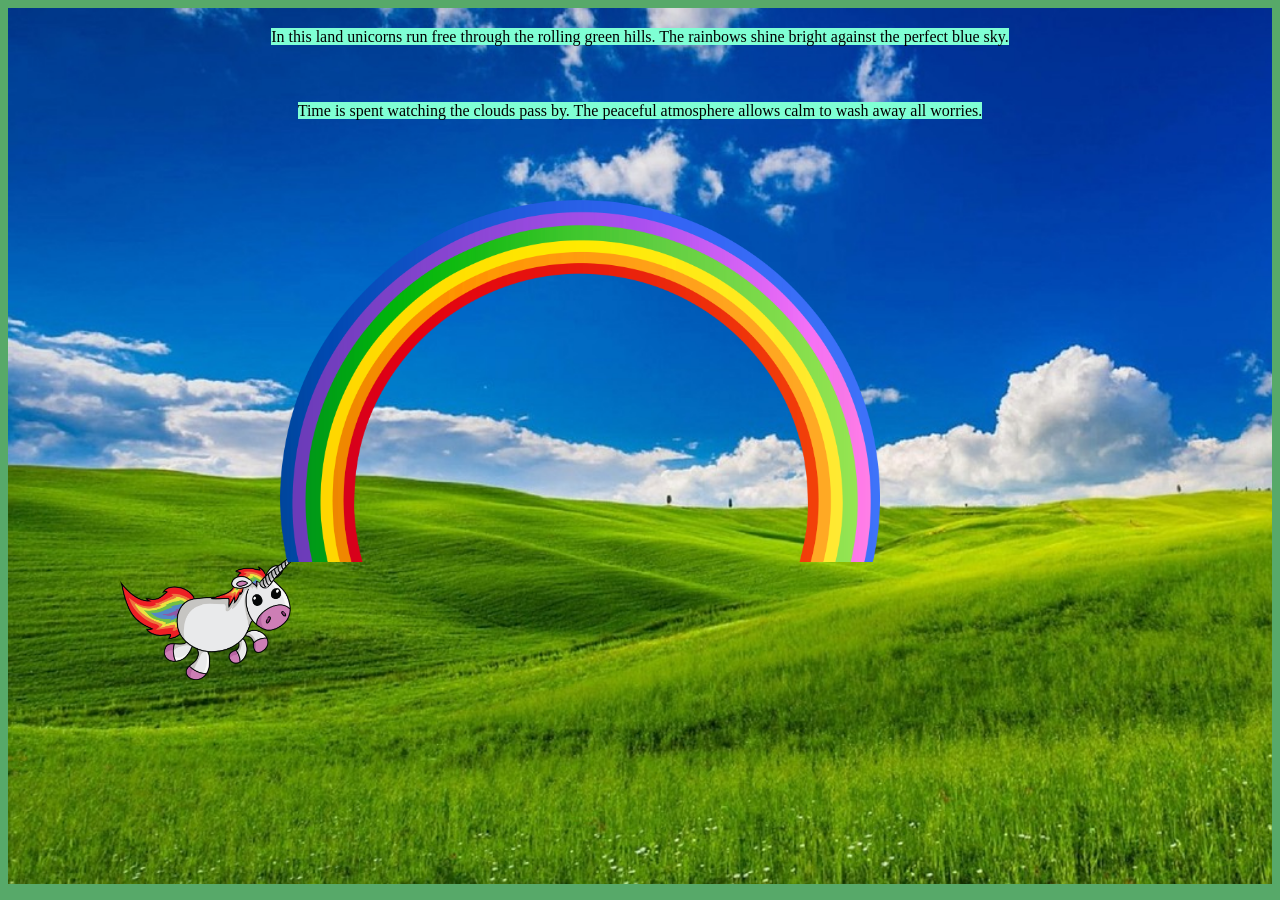
==== environ/env01.html @ 18a4022e "new" ====
<html lang="en">


<head>

    <title> Unicorn rainbows </title>
    <link href="env.css" rel="stylesheet" type="text/css" />

</head>

<body>
    <p> <span class="highlight_01"> In this land unicorns run free through the rolling green hills.
         The rainbows shine bright against the perfect blue sky.</span> </p>
    <p> <span class= "highlight_01">  Time is spent watching the clouds pass by.
         The peaceful atmosphere allows calm to wash away all worries.  </span> </p>
   
   
    <img id="unicorn" src="unicorn.webp">
    <img id="rainbow" src="rainbow.png">


</body>


</html>
---- environ/env.css ----
html{ background-color: rgb(87, 169, 105); }
   
body {
    background-image: url("grassymeadow.jpg");
    background-size: cover;


    p {
        text-align: center;
        padding: 20px;
        font-family:fantasy;

    }
}

#unicorn {
    position: absolute;
    width: 180px;
    left: 120px;
    top: 550px;

}

#rainbow{ position:absolute; 
   width: 600px;
   right: 400px;
   top: 200px;
}

.highlight_01 {background-color: aquamarine;}
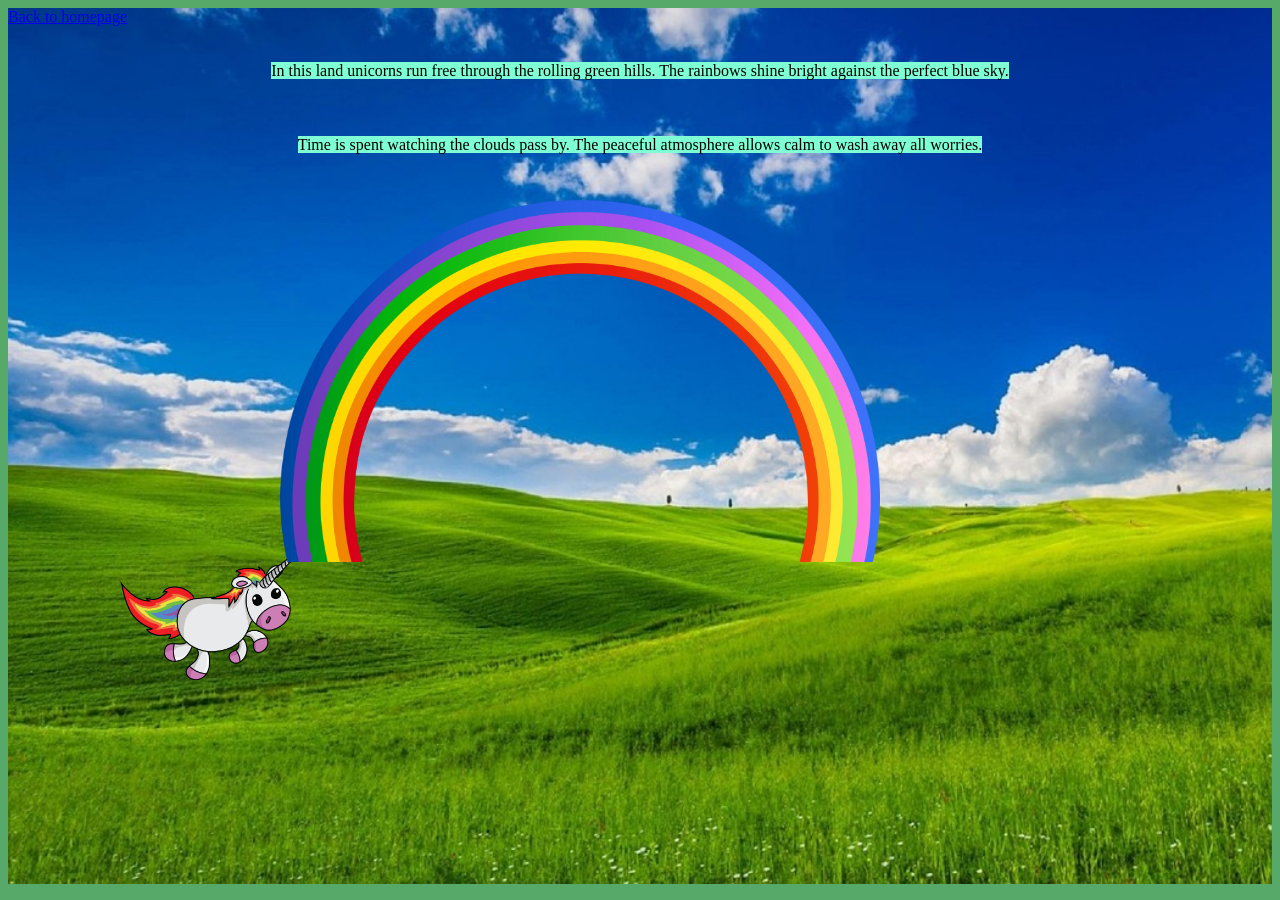
==== commit 43861c04: "update" ====
--- a/environ/env01.html
+++ b/environ/env01.html
@@ -5,6 +5,7 @@
 
     <title> Unicorn rainbows </title>
     <link href="env.css" rel="stylesheet" type="text/css" />
+    <a href="../index.html">Back to homepage</a>
 
 </head>
 
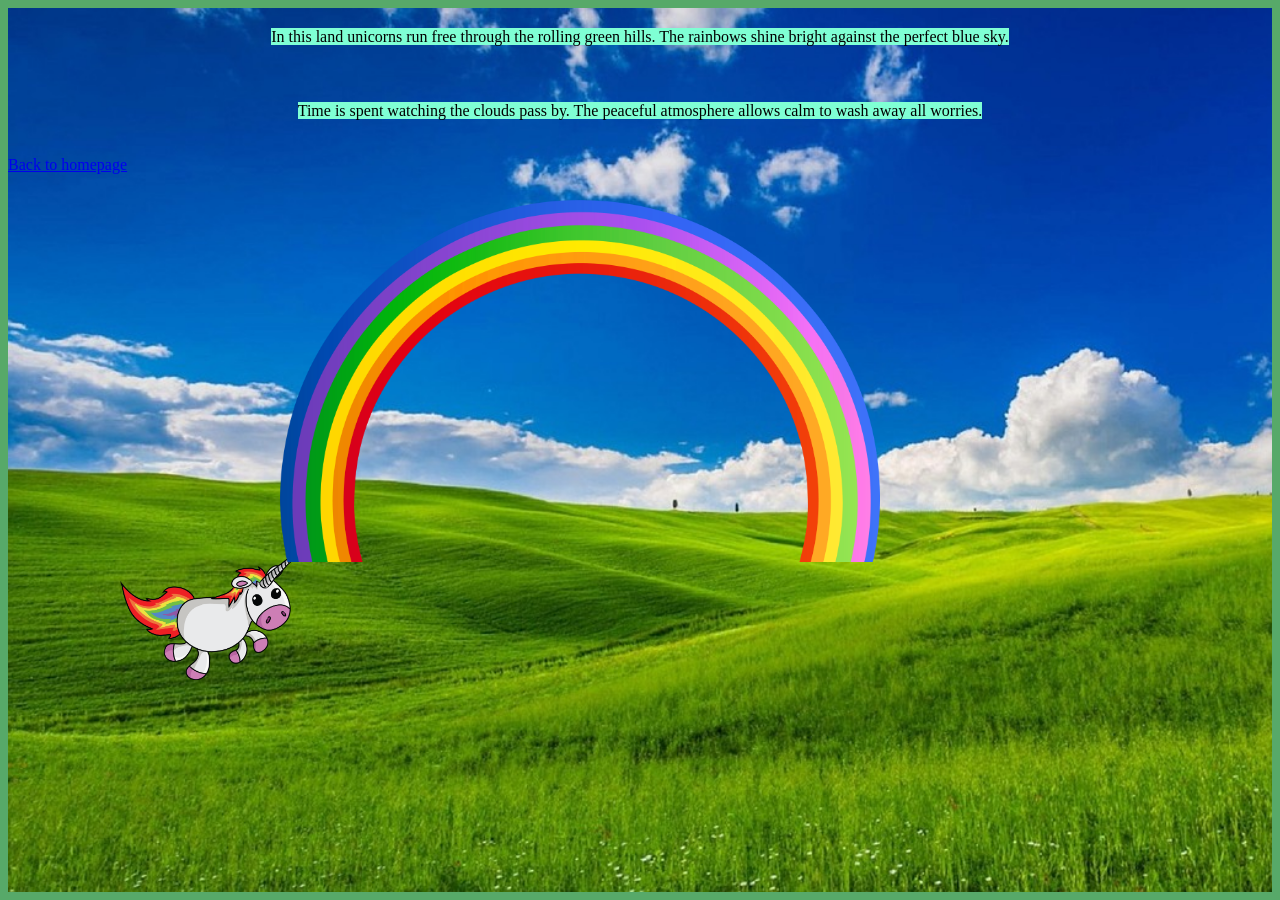
==== commit ab59bc05: "new-envi" ====
--- a/environ/env01.html
+++ b/environ/env01.html
@@ -5,7 +5,7 @@
 
     <title> Unicorn rainbows </title>
     <link href="env.css" rel="stylesheet" type="text/css" />
-    <a href="../index.html">Back to homepage</a>
+    
 
 </head>
 
@@ -19,7 +19,7 @@
     <img id="unicorn" src="unicorn.webp">
     <img id="rainbow" src="rainbow.png">
 
-
+<a href="../index.html">Back to homepage</a>
 </body>
 
 
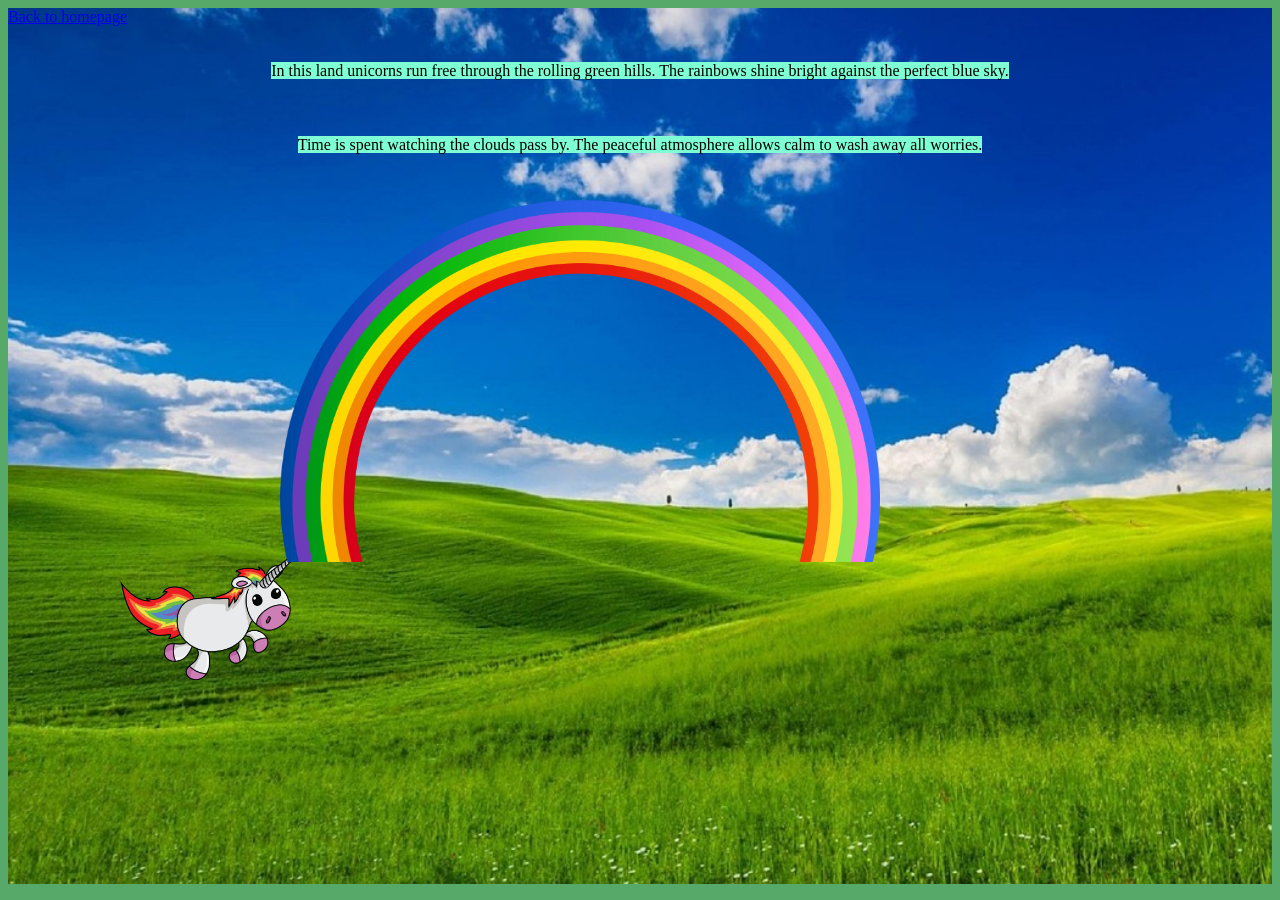
==== commit 701d4c7f: "update3" ====
--- a/environ/env01.html
+++ b/environ/env01.html
@@ -5,21 +5,22 @@
 
     <title> Unicorn rainbows </title>
     <link href="env.css" rel="stylesheet" type="text/css" />
-    
+
 
 </head>
+<a href="../index.html">Back to homepage</a>
 
 <body>
     <p> <span class="highlight_01"> In this land unicorns run free through the rolling green hills.
-         The rainbows shine bright against the perfect blue sky.</span> </p>
-    <p> <span class= "highlight_01">  Time is spent watching the clouds pass by.
-         The peaceful atmosphere allows calm to wash away all worries.  </span> </p>
-   
-   
+            The rainbows shine bright against the perfect blue sky.</span> </p>
+    <p> <span class="highlight_01"> Time is spent watching the clouds pass by.
+            The peaceful atmosphere allows calm to wash away all worries. </span> </p>
+
+
     <img id="unicorn" src="unicorn.webp">
     <img id="rainbow" src="rainbow.png">
 
-<a href="../index.html">Back to homepage</a>
+
 </body>
 
 
